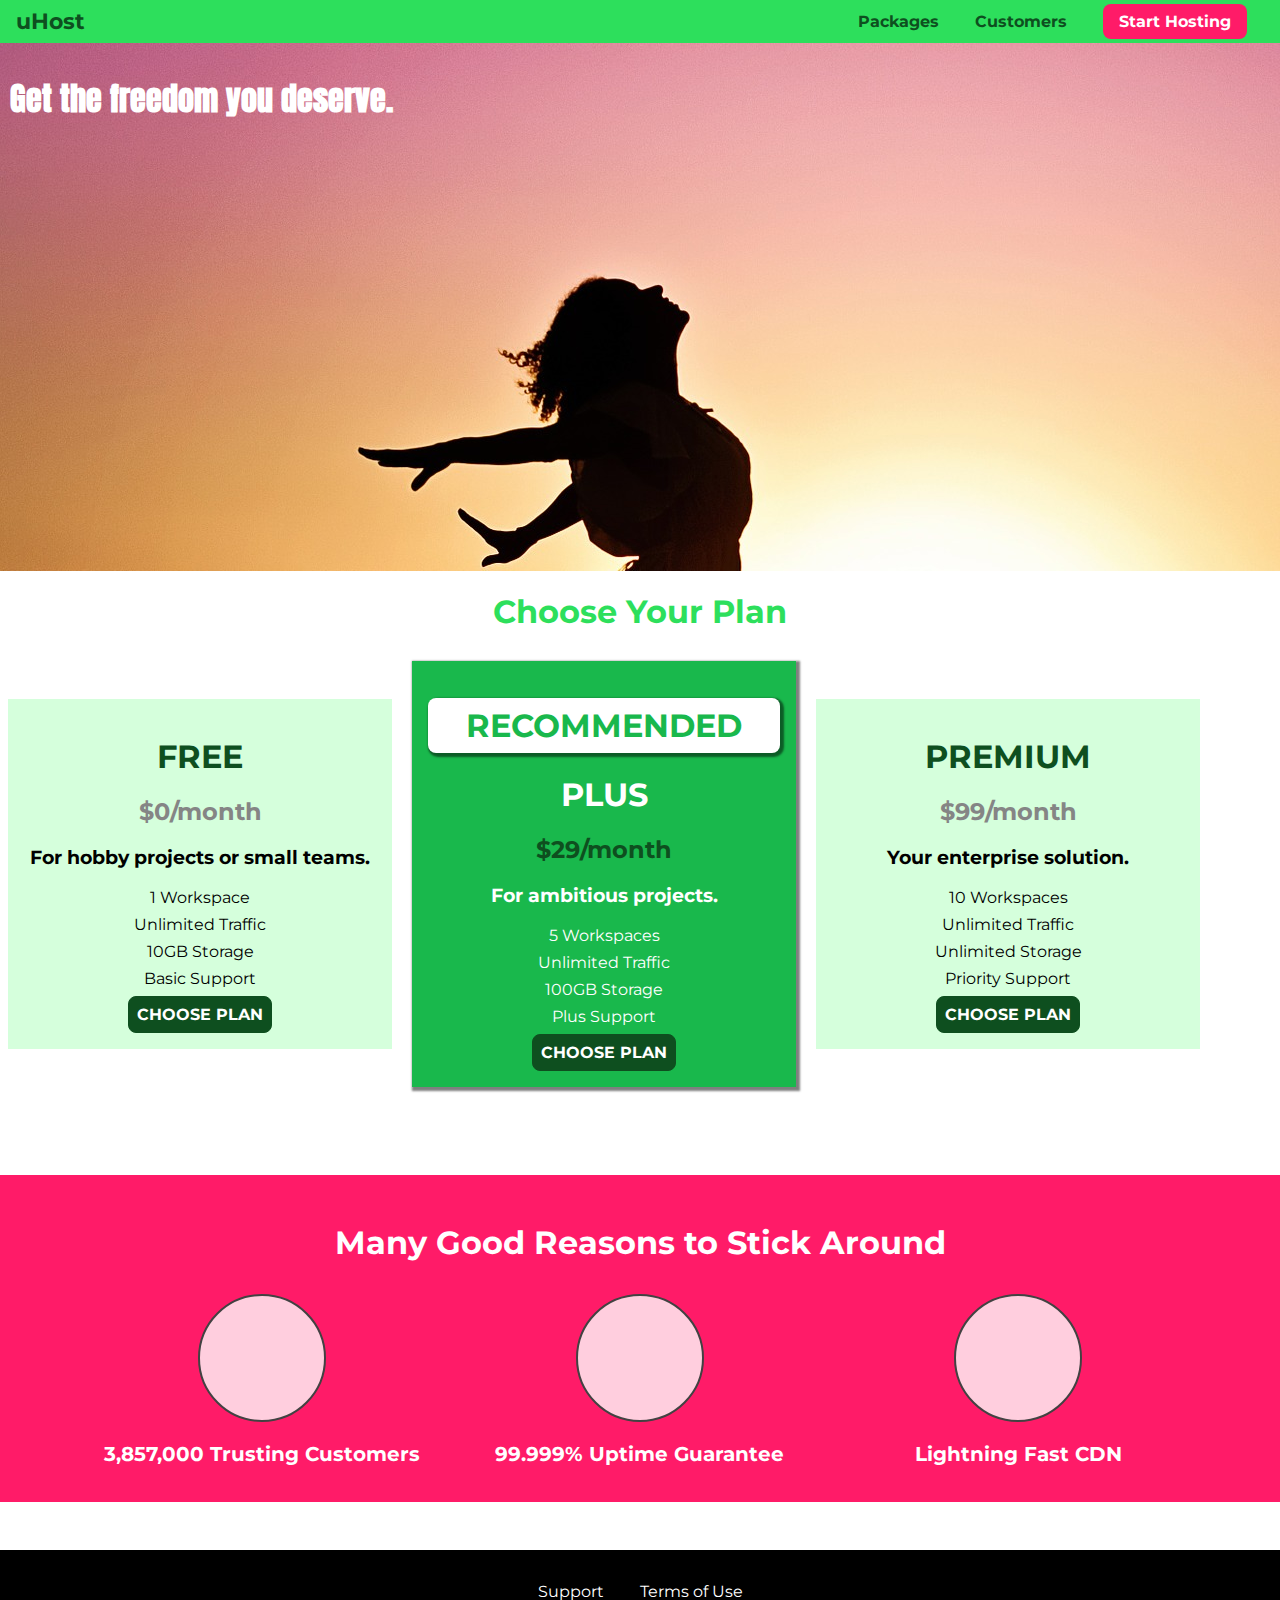
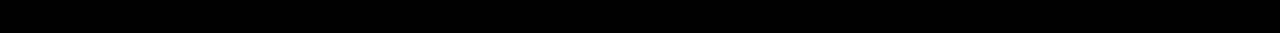
==== index.html @ 2d37bd1a "Style footer" ====
<!DOCTYPE html>
<html lang="en">
  <head>
    <meta charset="UTF-8" />
    <meta http-equiv="X-UA-Compatible" content="ie=edge" />
    <title>uHost</title>
    <link rel="shortcut icon" href="favicon.png" />
    <link rel="stylesheet" href="main.css" />
    <link
      href="https://fonts.googleapis.com/css2?family=Anton&display=swap"
      rel="stylesheet"
    />
    <link
      href="https://fonts.googleapis.com/css2?family=Montserrat:wght@400;700&display=swap"
      rel="stylesheet"
    />
  </head>
  <header class="main-header">
    <div>
      <a href="index.html" class="main-header__brand"> uHost </a>
    </div>
    <nav class="main-nav">
      <ul class="main-nav__items">
        <li class="main-nav__item">
          <a href="packages/index.html">Packages</a>
        </li>
        <li class="main-nav__item">
          <a href="customers/index.html">Customers</a>
        </li>
        <li class="main-nav__item main-nav__item--cta">
          <a href="start-hosting/index.html">Start Hosting</a>
        </li>
      </ul>
    </nav>
  </header>

  <body>
    <main>
      <section id="product-overview">
        <h1>Get the freedom you deserve.</h1>
      </section>
      <section id="plans">
        <h1 class="section-title">Choose Your Plan</h1>
        <div>
          <article class="plan">
            <h1 class="plan__title">FREE</h1>
            <h2 class="plan__price">$0/month</h2>
            <h3>For hobby projects or small teams.</h3>
            <ul class="plan__features">
              <li class="plan__feature">1 Workspace</li>
              <li class="plan__feature">Unlimited Traffic</li>
              <li class="plan__feature">10GB Storage</li>
              <li class="plan__feature">Basic Support</li>
            </ul>
            <div>
              <button class="button">CHOOSE PLAN</button>
            </div>
          </article>
          <article class="plan plan--highlighted">
            <h1 class="plan__annotation">RECOMMENDED</h1>
            <h1 class="plan__title">PLUS</h1>
            <h2 class="plan__price">$29/month</h2>
            <h3>For ambitious projects.</h3>
            <ul class="plan__features">
              <li class="plan__feature">5 Workspaces</li>
              <li class="plan__feature">Unlimited Traffic</li>
              <li class="plan__feature">100GB Storage</li>
              <li class="plan__feature">Plus Support</li>
            </ul>
            <div>
              <button class="button">CHOOSE PLAN</button>
            </div>
          </article>
          <article class="plan">
            <h1 class="plan__title">PREMIUM</h1>
            <h2 class="plan__price">$99/month</h2>
            <h3>Your enterprise solution.</h3>
            <ul class="plan__features">
              <li class="plan__feature">10 Workspaces</li>
              <li class="plan__feature">Unlimited Traffic</li>
              <li class="plan__feature">Unlimited Storage</li>
              <li class="plan__feature">Priority Support</li>
            </ul>
            <div>
              <button class="button">CHOOSE PLAN</button>
            </div>
          </article>
        </div>
      </section>
      <section id="key-features">
        <h1 class="section-title">Many Good Reasons to Stick Around</h1>
        <ul class="key-feature__list">
          <li class="key-feature">
            <div class="key-feature__image"></div>
            <p class="key-feature__description">3,857,000 Trusting Customers</p>
          </li>
          <li class="key-feature">
            <div class="key-feature__image"></div>
            <p class="key-feature__description">99.999% Uptime Guarantee</p>
          </li>
          <li class="key-feature">
            <div class="key-feature__image"></div>
            <p class="key-feature__description">Lightning Fast CDN</p>
          </li>
        </ul>
      </section>
      <footer class="main-footer">
        <nav>
          <ul class="main-footer__links">
            <li class="main-footer__link">
              <a href="#">Support</a>
            </li>
            <li class="main-footer__link">
              <a href="#">Terms of Use</a>
            </li>
          </ul>
        </nav>
      </footer>
    </main>
  </body>
</html>
---- main.css ----
* {
  box-sizing: border-box;
}

body {
  font-family: 'Montserrat', sans-serif;
  margin: 0;
}

#product-overview {
  background: url('freedom.jpg');
  width: 100%;
  height: 528px;
  padding: 10px;
}

.section-title {
  color: #2ddf5c;
  text-align: center;
}

.plan {
  background: #d5ffdc;
  text-align: center;
  padding: 16px;
  margin: 8px;
  display: inline-block;
  width: 30%;
  vertical-align: middle;
}

.plan--highlighted {
  background: #19b84c;
  color: white;
  box-shadow: 2px 2px 2px 2px rgba(0, 0, 0, 0.5);
}

.plan__annotation {
  background: white;
  color: #19b84c;
  padding: 8px;
  box-shadow: 2px 2px 2px 2px rgba(0, 0, 0, 0.5);
  border-radius: 8px;
}

.plan__title {
  color: #0e4f1f;
}

.plan__price {
  color: #858585;
}

.plan--highlighted .plan__title {
  color: white;
}

.plan--highlighted .plan__price {
  color: #0e4f1f;
}

.plan__features {
  list-style: none;
  padding: 0;
  margin: 0;
}

.plan__feature {
  margin: 8px 0;
}

.button {
  background: #0e4f1f;
  color: white;
  font: inherit;
  border: 1.5px solid #0e4f1f;
  padding: 8px;
  border-radius: 8px;
  font-weight: bold;
  cursor: pointer;
}

.button:hover,
.button:active {
  background: white;
  color: #0e4f1f;
}

.button:focus {
  outline: none;
}

#key-features {
  background: #ff1b68;
  margin-top: 80px;
  padding: 16px;
}

#key-features .section-title {
  color: white;
  margin: 32px;
}

.key-feature__list {
  list-style: none;
  margin: 0;
  padding: 0;
  text-align: center;
}

.key-feature {
  display: inline-block;
  width: 30%;
  vertical-align: top;
}

.key-feature__image {
  background: #ffcede;
  width: 128px;
  height: 128px;
  border: 2px solid #424242;
  border-radius: 50%;
  margin: 0 auto;
}

.key-feature__description {
  text-align: center;
  font-weight: bold;
  color: white;
  font-size: 20px;
}

#product-overview h1 {
  color: white;
  font-family: 'Anton', sans-serif;
}

.main-header {
  width: 100%;
  background: #2ddf5c;
  padding: 8px 16px;
}

.main-header > div {
  display: inline-block;
  vertical-align: middle;
}

.main-header__brand {
  color: #0e4f1f;
  text-decoration: none;
  font-weight: bold;
  font-size: 22px;
}

.main-nav {
  display: inline-block;
  text-align: right;
  width: calc(100% - 74px);
  vertical-align: middle;
}

.main-nav__items {
  margin: 0;
  padding: 0;
  list-style: none;
}

.main-nav__item {
  display: inline-block;
  margin: 0 16px;
}

.main-nav__item a {
  text-decoration: none;
  color: #0e4f1f;
  font-weight: bold;
  padding: 3px 0;
}

.main-nav__item a:hover,
.main-nav__item a:active {
  color: white;
  border-bottom: 5px solid white;
}

.main-nav__item--cta a {
  color: white;
  background: #ff1b68;
  padding: 8px 16px;
  border-radius: 8px;
}

.main-nav__item--cta a:hover,
.main-nav__item--cta a:active {
  color: #ff1b68;
  background: white;
  border: none;
}

.main-footer {
  background: black;
  padding: 32px;
  margin-top: 48px;
}

.main-footer__links {
  list-style: none;
  margin: 0;
  padding: 0;
  text-align: center;
}

.main-footer__link {
  display: inline-block;
  margin: 0 16px;
}

.main-footer__link a {
  color: white;
  text-decoration: none;
}

.main-footer__link a:hover,
.main-footer__link a:active {
  color: #ccc;
}
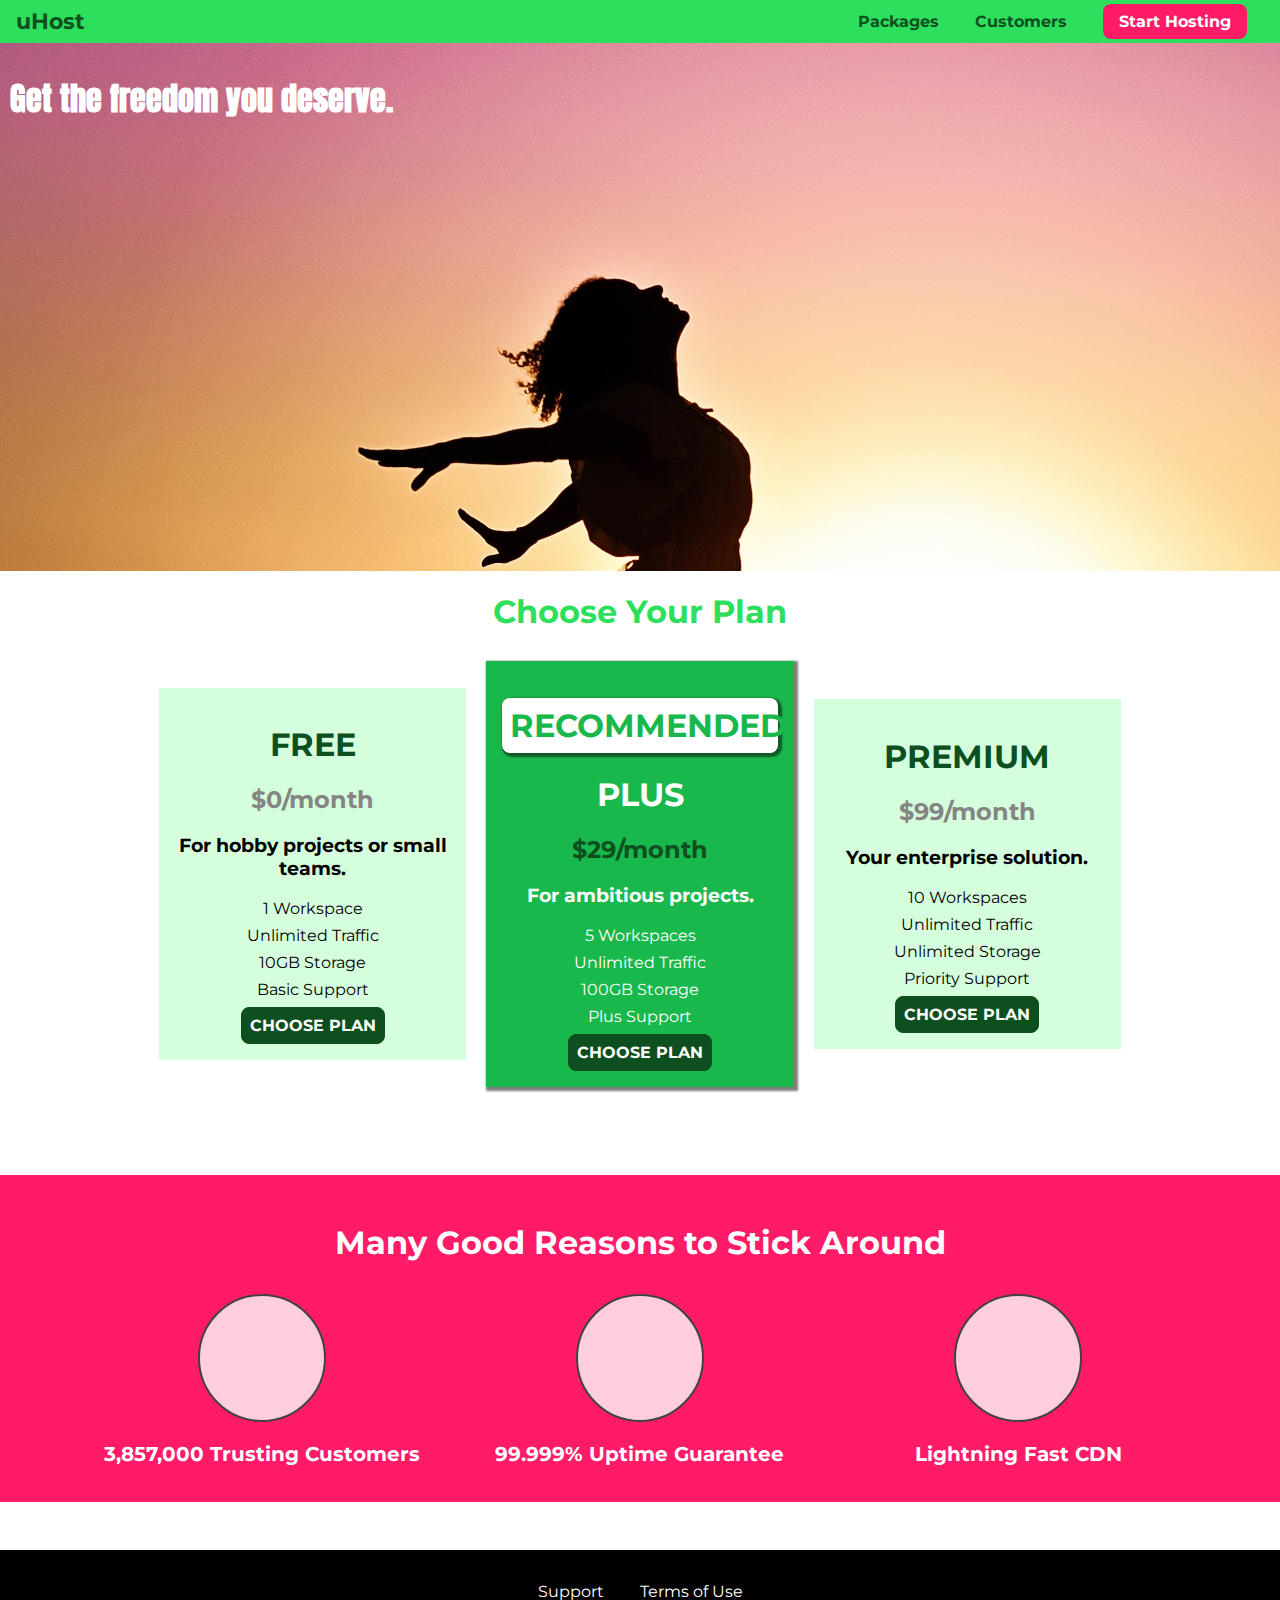
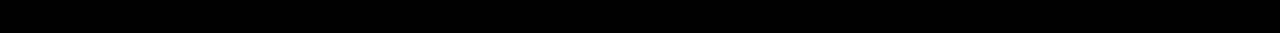
==== commit 8ca04153: "Refactor code && Add packages page with styles" ====
--- a/index.html
+++ b/index.html
@@ -5,7 +5,6 @@
     <meta http-equiv="X-UA-Compatible" content="ie=edge" />
     <title>uHost</title>
     <link rel="shortcut icon" href="favicon.png" />
-    <link rel="stylesheet" href="main.css" />
     <link
       href="https://fonts.googleapis.com/css2?family=Anton&display=swap"
       rel="stylesheet"
@@ -14,34 +13,36 @@
       href="https://fonts.googleapis.com/css2?family=Montserrat:wght@400;700&display=swap"
       rel="stylesheet"
     />
+    <link rel="stylesheet" href="shared.css" />
+    <link rel="stylesheet" href="main.css" />
   </head>
-  <header class="main-header">
-    <div>
-      <a href="index.html" class="main-header__brand"> uHost </a>
-    </div>
-    <nav class="main-nav">
-      <ul class="main-nav__items">
-        <li class="main-nav__item">
-          <a href="packages/index.html">Packages</a>
-        </li>
-        <li class="main-nav__item">
-          <a href="customers/index.html">Customers</a>
-        </li>
-        <li class="main-nav__item main-nav__item--cta">
-          <a href="start-hosting/index.html">Start Hosting</a>
-        </li>
-      </ul>
-    </nav>
-  </header>
 
   <body>
+    <header class="main-header">
+      <div>
+        <a href="index.html" class="main-header__brand"> uHost </a>
+      </div>
+      <nav class="main-nav">
+        <ul class="main-nav__items">
+          <li class="main-nav__item">
+            <a href="packages/index.html">Packages</a>
+          </li>
+          <li class="main-nav__item">
+            <a href="customers/index.html">Customers</a>
+          </li>
+          <li class="main-nav__item main-nav__item--cta">
+            <a href="start-hosting/index.html">Start Hosting</a>
+          </li>
+        </ul>
+      </nav>
+    </header>
     <main>
       <section id="product-overview">
         <h1>Get the freedom you deserve.</h1>
       </section>
       <section id="plans">
         <h1 class="section-title">Choose Your Plan</h1>
-        <div>
+        <div class="plan__list">
           <article class="plan">
             <h1 class="plan__title">FREE</h1>
             <h2 class="plan__price">$0/month</h2>
@@ -104,18 +105,18 @@
           </li>
         </ul>
       </section>
-      <footer class="main-footer">
-        <nav>
-          <ul class="main-footer__links">
-            <li class="main-footer__link">
-              <a href="#">Support</a>
-            </li>
-            <li class="main-footer__link">
-              <a href="#">Terms of Use</a>
-            </li>
-          </ul>
-        </nav>
-      </footer>
     </main>
+    <footer class="main-footer">
+      <nav>
+        <ul class="main-footer__links">
+          <li class="main-footer__link">
+            <a href="#">Support</a>
+          </li>
+          <li class="main-footer__link">
+            <a href="#">Terms of Use</a>
+          </li>
+        </ul>
+      </nav>
+    </footer>
   </body>
 </html>
--- a/shared.css
+++ b/shared.css
@@ -0,0 +1,125 @@
+* {
+  box-sizing: border-box;
+}
+
+body {
+  font-family: 'Montserrat', sans-serif;
+  margin: 0;
+}
+
+#product-overview h1 {
+  color: white;
+  font-family: 'Anton', sans-serif;
+}
+
+.main-header {
+  width: 100%;
+  background: #2ddf5c;
+  padding: 8px 16px;
+}
+
+.main-header > div {
+  display: inline-block;
+  vertical-align: middle;
+}
+
+.main-header__brand {
+  color: #0e4f1f;
+  text-decoration: none;
+  font-weight: bold;
+  font-size: 22px;
+}
+
+.main-nav {
+  display: inline-block;
+  text-align: right;
+  width: calc(100% - 74px);
+  vertical-align: middle;
+}
+
+.main-nav__items {
+  margin: 0;
+  padding: 0;
+  list-style: none;
+}
+
+.main-nav__item {
+  display: inline-block;
+  margin: 0 16px;
+}
+
+.main-nav__item a {
+  text-decoration: none;
+  color: #0e4f1f;
+  font-weight: bold;
+  padding: 3px 0;
+}
+
+.main-nav__item a:hover,
+.main-nav__item a:active {
+  color: white;
+  border-bottom: 5px solid white;
+}
+
+.main-nav__item--cta a {
+  color: white;
+  background: #ff1b68;
+  padding: 8px 16px;
+  border-radius: 8px;
+}
+
+.main-nav__item--cta a:hover,
+.main-nav__item--cta a:active {
+  color: #ff1b68;
+  background: white;
+  border: none;
+}
+
+.main-footer {
+  background: black;
+  padding: 32px;
+  margin-top: 48px;
+}
+
+.main-footer__links {
+  list-style: none;
+  margin: 0;
+  padding: 0;
+  text-align: center;
+}
+
+.main-footer__link {
+  display: inline-block;
+  margin: 0 16px;
+}
+
+.main-footer__link a {
+  color: white;
+  text-decoration: none;
+}
+
+.main-footer__link a:hover,
+.main-footer__link a:active {
+  color: #ccc;
+}
+
+.button {
+  background: #0e4f1f;
+  color: white;
+  font: inherit;
+  border: 1.5px solid #0e4f1f;
+  padding: 8px;
+  border-radius: 8px;
+  font-weight: bold;
+  cursor: pointer;
+}
+
+.button:hover,
+.button:active {
+  background: white;
+  color: #0e4f1f;
+}
+
+.button:focus {
+  outline: none;
+}
--- a/main.css
+++ b/main.css
@@ -1,12 +1,3 @@
-* {
-  box-sizing: border-box;
-}
-
-body {
-  font-family: 'Montserrat', sans-serif;
-  margin: 0;
-}
-
 #product-overview {
   background: url('freedom.jpg');
   width: 100%;
@@ -16,6 +7,12 @@
 
 .section-title {
   color: #2ddf5c;
+  text-align: center;
+}
+
+.plan__list {
+  width: 80%;
+  margin: auto;
   text-align: center;
 }
 
@@ -69,27 +66,6 @@
   margin: 8px 0;
 }
 
-.button {
-  background: #0e4f1f;
-  color: white;
-  font: inherit;
-  border: 1.5px solid #0e4f1f;
-  padding: 8px;
-  border-radius: 8px;
-  font-weight: bold;
-  cursor: pointer;
-}
-
-.button:hover,
-.button:active {
-  background: white;
-  color: #0e4f1f;
-}
-
-.button:focus {
-  outline: none;
-}
-
 #key-features {
   background: #ff1b68;
   margin-top: 80px;
@@ -129,99 +105,3 @@
   color: white;
   font-size: 20px;
 }
-
-#product-overview h1 {
-  color: white;
-  font-family: 'Anton', sans-serif;
-}
-
-.main-header {
-  width: 100%;
-  background: #2ddf5c;
-  padding: 8px 16px;
-}
-
-.main-header > div {
-  display: inline-block;
-  vertical-align: middle;
-}
-
-.main-header__brand {
-  color: #0e4f1f;
-  text-decoration: none;
-  font-weight: bold;
-  font-size: 22px;
-}
-
-.main-nav {
-  display: inline-block;
-  text-align: right;
-  width: calc(100% - 74px);
-  vertical-align: middle;
-}
-
-.main-nav__items {
-  margin: 0;
-  padding: 0;
-  list-style: none;
-}
-
-.main-nav__item {
-  display: inline-block;
-  margin: 0 16px;
-}
-
-.main-nav__item a {
-  text-decoration: none;
-  color: #0e4f1f;
-  font-weight: bold;
-  padding: 3px 0;
-}
-
-.main-nav__item a:hover,
-.main-nav__item a:active {
-  color: white;
-  border-bottom: 5px solid white;
-}
-
-.main-nav__item--cta a {
-  color: white;
-  background: #ff1b68;
-  padding: 8px 16px;
-  border-radius: 8px;
-}
-
-.main-nav__item--cta a:hover,
-.main-nav__item--cta a:active {
-  color: #ff1b68;
-  background: white;
-  border: none;
-}
-
-.main-footer {
-  background: black;
-  padding: 32px;
-  margin-top: 48px;
-}
-
-.main-footer__links {
-  list-style: none;
-  margin: 0;
-  padding: 0;
-  text-align: center;
-}
-
-.main-footer__link {
-  display: inline-block;
-  margin: 0 16px;
-}
-
-.main-footer__link a {
-  color: white;
-  text-decoration: none;
-}
-
-.main-footer__link a:hover,
-.main-footer__link a:active {
-  color: #ccc;
-}
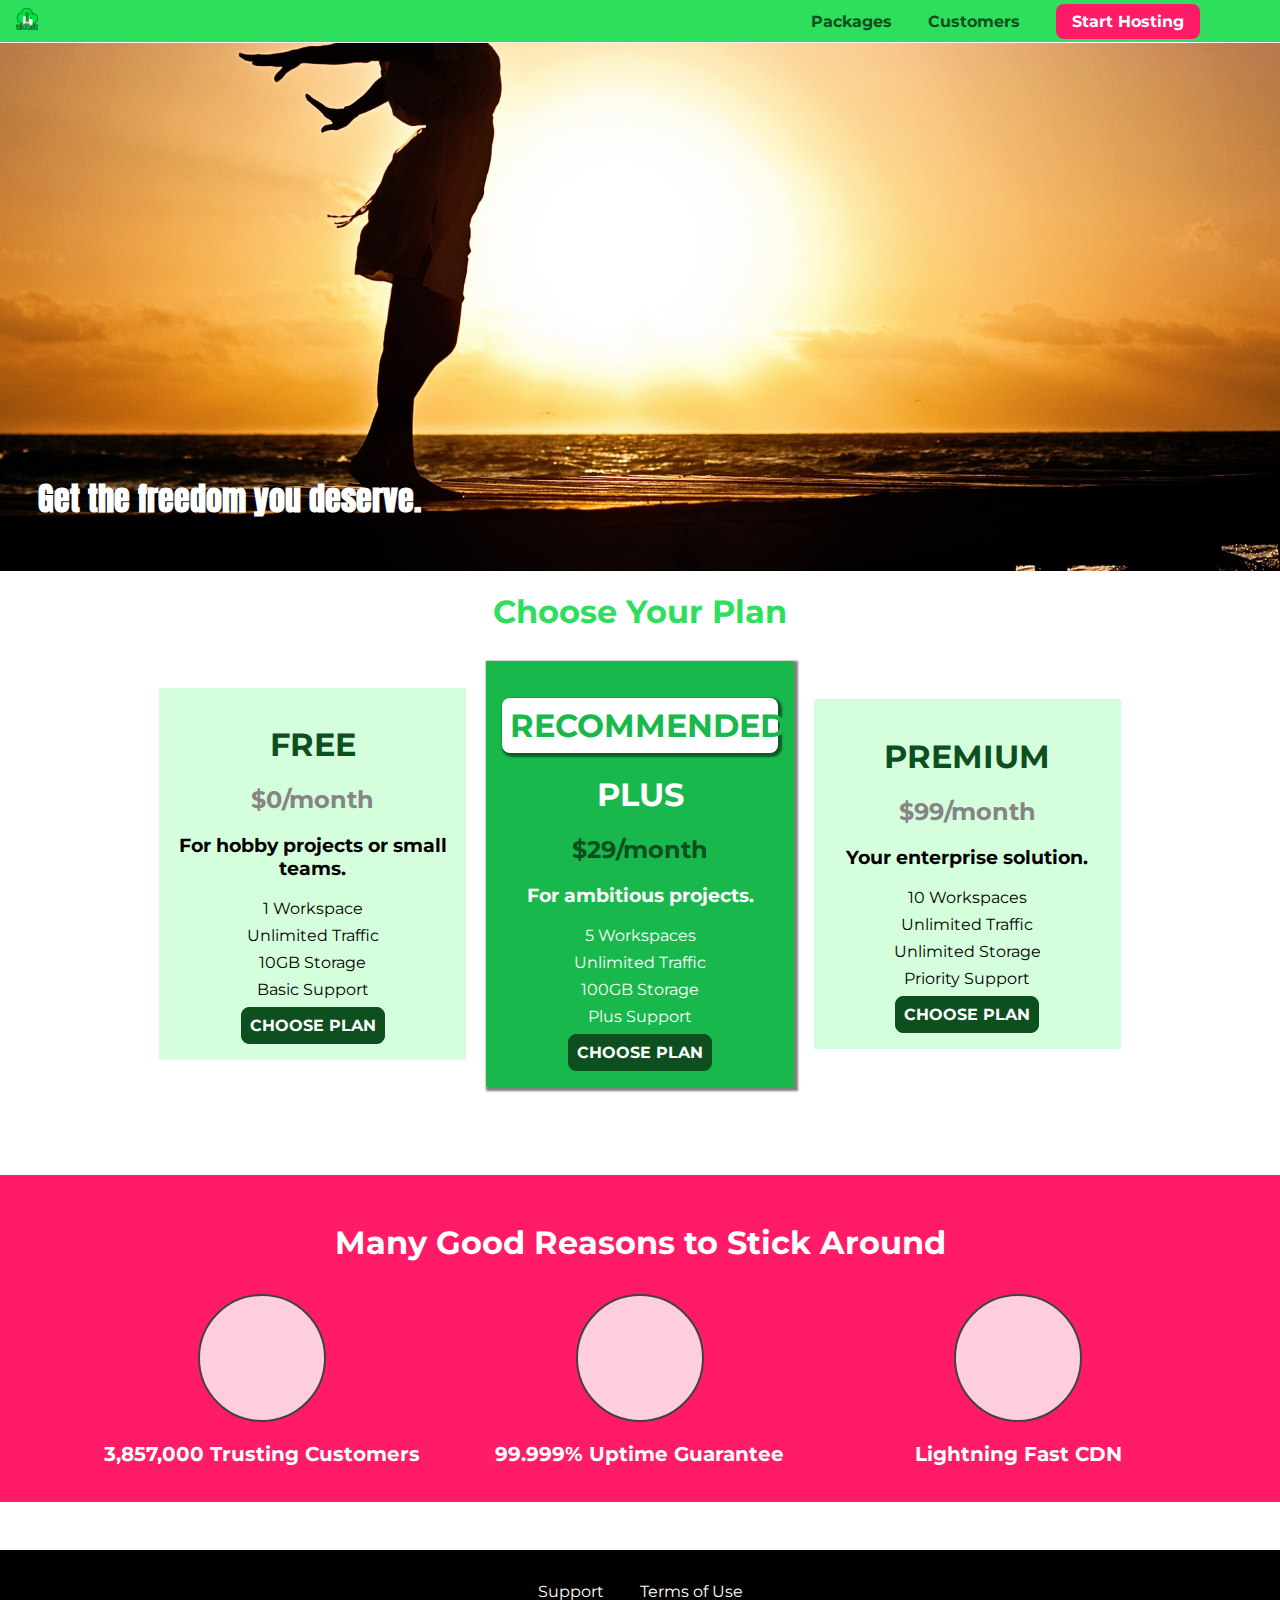
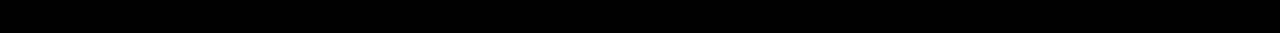
==== commit ab25d9f7: "Add logo && Add badge and background in Packages page && Style background image in landing page" ====
--- a/index.html
+++ b/index.html
@@ -20,7 +20,11 @@
   <body>
     <header class="main-header">
       <div>
-        <a href="index.html" class="main-header__brand"> uHost </a>
+        <a href="index.html" class="main-header__brand"
+          ><img
+            src="images/uhost-icon.png"
+            alt="uHost - Your favorite hosting company"
+        /></a>
       </div>
       <nav class="main-nav">
         <ul class="main-nav__items">
--- a/shared.css
+++ b/shared.css
@@ -7,15 +7,14 @@
   margin: 0;
 }
 
-#product-overview h1 {
-  color: white;
-  font-family: 'Anton', sans-serif;
-}
-
 .main-header {
   width: 100%;
+  position: fixed;
+  top: 0;
+  left: 0;
   background: #2ddf5c;
   padding: 8px 16px;
+  z-index: 1;
 }
 
 .main-header > div {
@@ -28,6 +27,12 @@
   text-decoration: none;
   font-weight: bold;
   font-size: 22px;
+  height: 22px;
+  display: inline-block;
+}
+
+.main-header__brand img {
+  height: 100%;
 }
 
 .main-nav {
--- a/main.css
+++ b/main.css
@@ -1,13 +1,31 @@
 #product-overview {
-  background: url('freedom.jpg');
+  background: url('images/freedom.jpg') left 10% bottom 20% / cover no-repeat
+    border-box;
+  /* background-image: url('freedom.jpg');
+  background-size: cover;
+  background-position: left 10% top 20%; */
+  /* background-repeat: no-repeat;
+  background-origin: border-box;
+  background-clip: border-box; */
   width: 100%;
   height: 528px;
   padding: 10px;
+  margin-top: 43px;
+  /* border: 5px red dashed; */
+  position: relative;
 }
 
 .section-title {
   color: #2ddf5c;
   text-align: center;
+}
+
+#product-overview h1 {
+  color: white;
+  font-family: 'Anton', sans-serif;
+  position: absolute;
+  bottom: 5%;
+  left: 3%;
 }
 
 .plan__list {
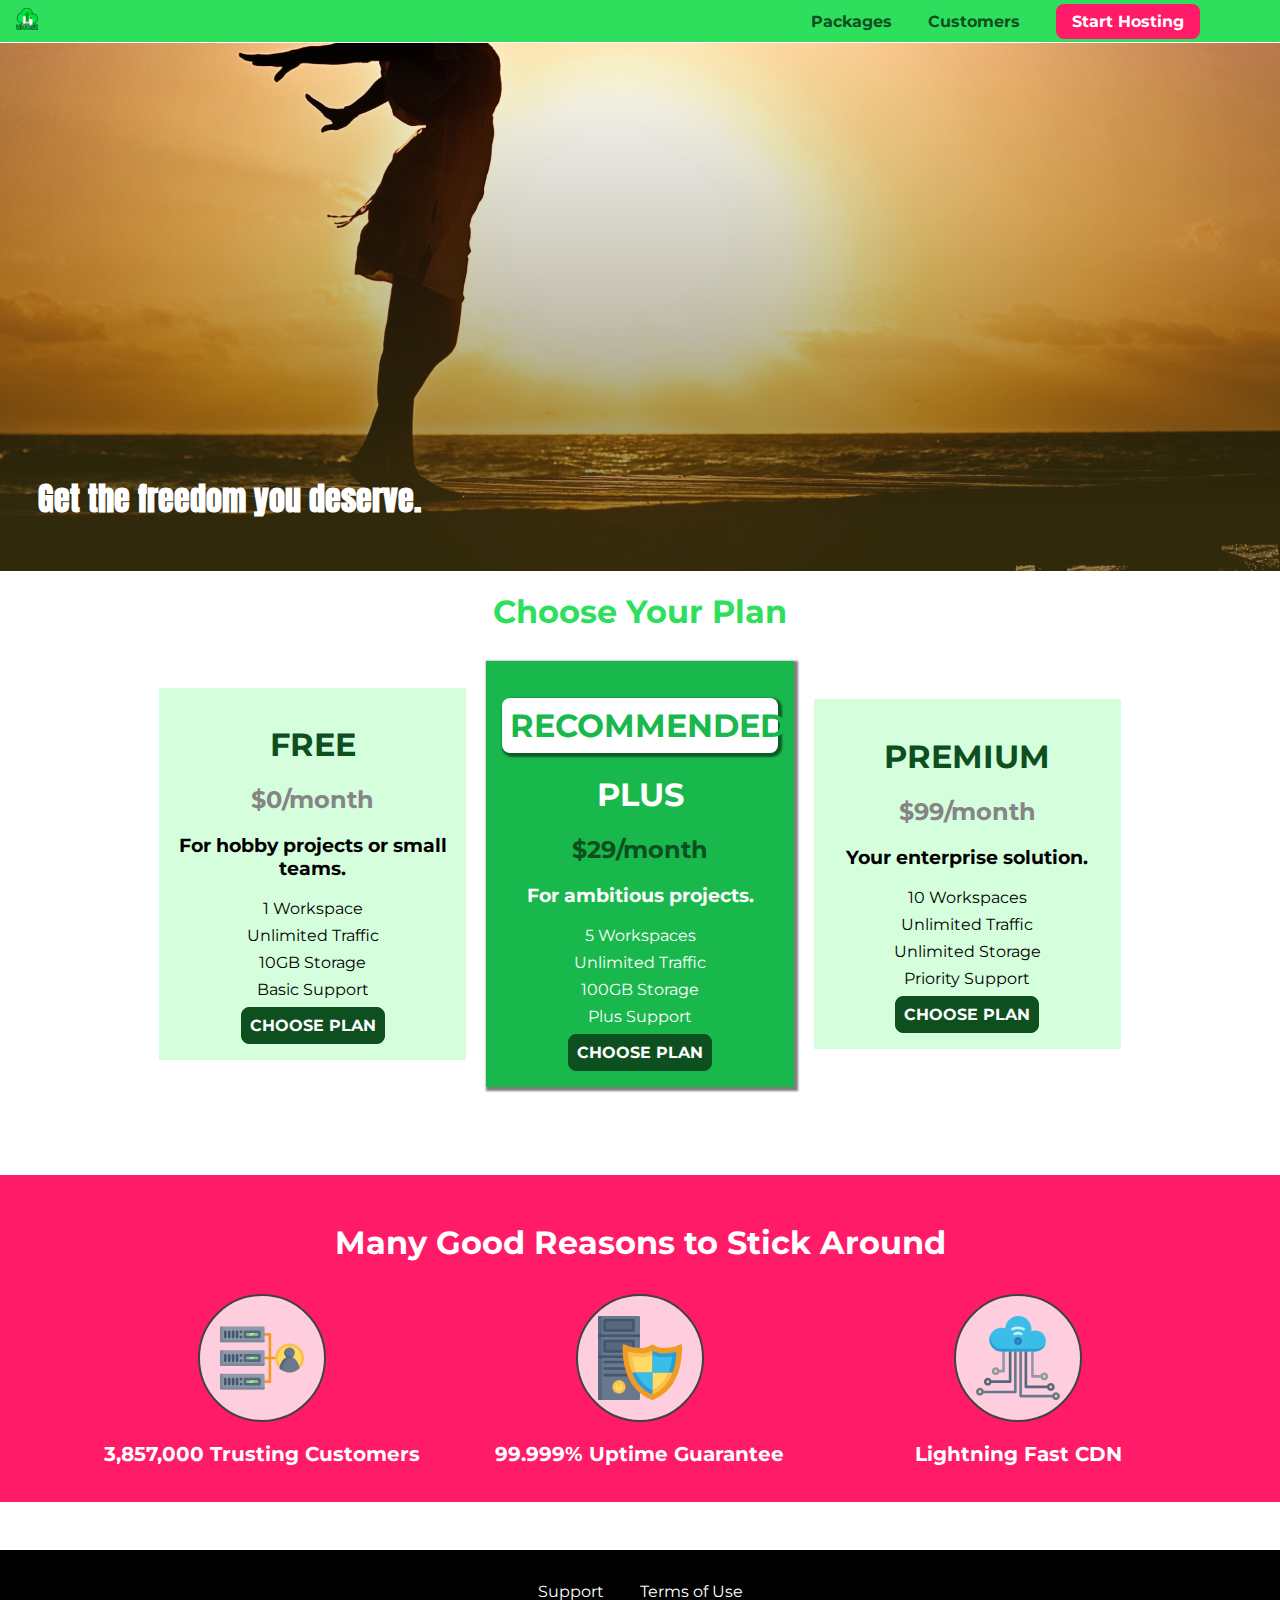
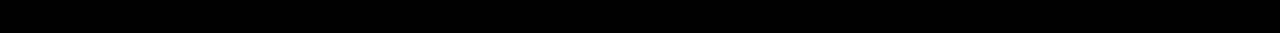
==== commit 9f26f828: "Style Customers page && Style landing page background image && Add SVGs to landing page" ====
--- a/index.html
+++ b/index.html
@@ -96,15 +96,395 @@
         <h1 class="section-title">Many Good Reasons to Stick Around</h1>
         <ul class="key-feature__list">
           <li class="key-feature">
-            <div class="key-feature__image"></div>
+            <div class="key-feature__image">
+              <svg viewBox="0 0 512 512">
+                <path
+                  style="fill: #f09b24"
+                  d="M344,248h-32V112c0-4.418-3.582-8-8-8h-40c-4.418,0-8,3.582-8,8s3.582,8,8,8h32v128h-32  c-4.418,0-8,3.582-8,8s3.582,8,8,8h32v128h-32c-4.418,0-8,3.582-8,8s3.582,8,8,8h40c4.418,0,8-3.582,8-8V264h32c4.418,0,8-3.582,8-8  S348.418,248,344,248z"
+                />
+                <path
+                  style="fill: #8e9aa9"
+                  d="M264,64H8c-4.418,0-8,3.582-8,8v80c0,4.418,3.582,8,8,8h256c4.418,0,8-3.582,8-8V72  C272,67.582,268.418,64,264,64z"
+                />
+                <path
+                  style="fill: #7c899b"
+                  d="M24,144c-4.418,0-8-3.582-8-8V64H8c-4.418,0-8,3.582-8,8v80c0,4.418,3.582,8,8,8h256  c4.418,0,8-3.582,8-8v-8H24z"
+                />
+                <rect
+                  x="152"
+                  y="96"
+                  style="fill: #b8e3a8"
+                  width="88"
+                  height="32"
+                />
+                <g>
+                  <polygon
+                    style="fill: #7ec97d"
+                    points="152,96 152,128 166,128 198,96  "
+                  />
+                  <polygon
+                    style="fill: #7ec97d"
+                    points="220,96 188,128 240,128 240,96  "
+                  />
+                </g>
+                <path
+                  style="fill: #56677e"
+                  d="M240,136h-88c-4.418,0-8-3.582-8-8V96c0-4.418,3.582-8,8-8h88c4.418,0,8,3.582,8,8v32  C248,132.418,244.418,136,240,136z M160,120h72v-16h-72V120z"
+                />
+                <g>
+                  <path
+                    style="fill: #435670"
+                    d="M32,136c-4.418,0-8-3.582-8-8V96c0-4.418,3.582-8,8-8s8,3.582,8,8v32C40,132.418,36.418,136,32,136z   "
+                  />
+                  <path
+                    style="fill: #435670"
+                    d="M56,136c-4.418,0-8-3.582-8-8V96c0-4.418,3.582-8,8-8s8,3.582,8,8v32C64,132.418,60.418,136,56,136z   "
+                  />
+                  <path
+                    style="fill: #435670"
+                    d="M80,136c-4.418,0-8-3.582-8-8V96c0-4.418,3.582-8,8-8s8,3.582,8,8v32C88,132.418,84.418,136,80,136z   "
+                  />
+                  <path
+                    style="fill: #435670"
+                    d="M104,136c-4.418,0-8-3.582-8-8V96c0-4.418,3.582-8,8-8s8,3.582,8,8v32   C112,132.418,108.418,136,104,136z"
+                  />
+                  <path
+                    style="fill: #435670"
+                    d="M128,105c-4.418,0-8-3.582-8-8v-1c0-4.418,3.582-8,8-8s8,3.582,8,8v1   C136,101.418,132.418,105,128,105z"
+                  />
+                  <path
+                    style="fill: #435670"
+                    d="M128,136c-4.418,0-8-3.582-8-8v-1c0-4.418,3.582-8,8-8s8,3.582,8,8v1   C136,132.418,132.418,136,128,136z"
+                  />
+                </g>
+                <path
+                  style="fill: #8e9aa9"
+                  d="M264,208H8c-4.418,0-8,3.582-8,8v80c0,4.418,3.582,8,8,8h256c4.418,0,8-3.582,8-8v-80  C272,211.582,268.418,208,264,208z"
+                />
+                <path
+                  style="fill: #7c899b"
+                  d="M24,288c-4.418,0-8-3.582-8-8v-72H8c-4.418,0-8,3.582-8,8v80c0,4.418,3.582,8,8,8h256  c4.418,0,8-3.582,8-8v-8H24z"
+                />
+                <rect
+                  x="152"
+                  y="240"
+                  style="fill: #b8e3a8"
+                  width="88"
+                  height="32"
+                />
+                <g>
+                  <polygon
+                    style="fill: #7ec97d"
+                    points="152,240 152,272 166,272 198,240  "
+                  />
+                  <polygon
+                    style="fill: #7ec97d"
+                    points="220,240 188,272 240,272 240,240  "
+                  />
+                </g>
+                <path
+                  style="fill: #56677e"
+                  d="M240,280h-88c-4.418,0-8-3.582-8-8v-32c0-4.418,3.582-8,8-8h88c4.418,0,8,3.582,8,8v32  C248,276.418,244.418,280,240,280z M160,264h72v-16h-72V264z"
+                />
+                <g>
+                  <path
+                    style="fill: #435670"
+                    d="M32,280c-4.418,0-8-3.582-8-8v-32c0-4.418,3.582-8,8-8s8,3.582,8,8v32C40,276.418,36.418,280,32,280   z"
+                  />
+                  <path
+                    style="fill: #435670"
+                    d="M56,280c-4.418,0-8-3.582-8-8v-32c0-4.418,3.582-8,8-8s8,3.582,8,8v32C64,276.418,60.418,280,56,280   z"
+                  />
+                  <path
+                    style="fill: #435670"
+                    d="M80,280c-4.418,0-8-3.582-8-8v-32c0-4.418,3.582-8,8-8s8,3.582,8,8v32C88,276.418,84.418,280,80,280   z"
+                  />
+                  <path
+                    style="fill: #435670"
+                    d="M104,280c-4.418,0-8-3.582-8-8v-32c0-4.418,3.582-8,8-8s8,3.582,8,8v32   C112,276.418,108.418,280,104,280z"
+                  />
+                  <path
+                    style="fill: #435670"
+                    d="M128,249c-4.418,0-8-3.582-8-8v-1c0-4.418,3.582-8,8-8s8,3.582,8,8v1   C136,245.418,132.418,249,128,249z"
+                  />
+                  <path
+                    style="fill: #435670"
+                    d="M128,280c-4.418,0-8-3.582-8-8v-1c0-4.418,3.582-8,8-8s8,3.582,8,8v1   C136,276.418,132.418,280,128,280z"
+                  />
+                </g>
+                <path
+                  style="fill: #8e9aa9"
+                  d="M264,352H8c-4.418,0-8,3.582-8,8v80c0,4.418,3.582,8,8,8h256c4.418,0,8-3.582,8-8v-80  C272,355.582,268.418,352,264,352z"
+                />
+                <path
+                  style="fill: #7c899b"
+                  d="M24,432c-4.418,0-8-3.582-8-8v-72H8c-4.418,0-8,3.582-8,8v80c0,4.418,3.582,8,8,8h256  c4.418,0,8-3.582,8-8v-8H24z"
+                />
+                <rect
+                  x="152"
+                  y="384"
+                  style="fill: #b8e3a8"
+                  width="88"
+                  height="32"
+                />
+                <g>
+                  <polygon
+                    style="fill: #7ec97d"
+                    points="152,384 152,416 166,416 198,384  "
+                  />
+                  <polygon
+                    style="fill: #7ec97d"
+                    points="220,384 188,416 240,416 240,384  "
+                  />
+                </g>
+                <path
+                  style="fill: #56677e"
+                  d="M240,424h-88c-4.418,0-8-3.582-8-8v-32c0-4.418,3.582-8,8-8h88c4.418,0,8,3.582,8,8v32  C248,420.418,244.418,424,240,424z M160,408h72v-16h-72V408z"
+                />
+                <g>
+                  <path
+                    style="fill: #435670"
+                    d="M32,424c-4.418,0-8-3.582-8-8v-32c0-4.418,3.582-8,8-8s8,3.582,8,8v32C40,420.418,36.418,424,32,424   z"
+                  />
+                  <path
+                    style="fill: #435670"
+                    d="M56,424c-4.418,0-8-3.582-8-8v-32c0-4.418,3.582-8,8-8s8,3.582,8,8v32C64,420.418,60.418,424,56,424   z"
+                  />
+                  <path
+                    style="fill: #435670"
+                    d="M80,424c-4.418,0-8-3.582-8-8v-32c0-4.418,3.582-8,8-8s8,3.582,8,8v32C88,420.418,84.418,424,80,424   z"
+                  />
+                  <path
+                    style="fill: #435670"
+                    d="M104,424c-4.418,0-8-3.582-8-8v-32c0-4.418,3.582-8,8-8s8,3.582,8,8v32   C112,420.418,108.418,424,104,424z"
+                  />
+                  <path
+                    style="fill: #435670"
+                    d="M128,393c-4.418,0-8-3.582-8-8v-1c0-4.418,3.582-8,8-8s8,3.582,8,8v1   C136,389.418,132.418,393,128,393z"
+                  />
+                  <path
+                    style="fill: #435670"
+                    d="M128,424c-4.418,0-8-3.582-8-8v-1c0-4.418,3.582-8,8-8s8,3.582,8,8v1   C136,420.418,132.418,424,128,424z"
+                  />
+                </g>
+                <path
+                  style="fill: #f7c14d"
+                  d="M424,168c-48.523,0-88,39.477-88,88s39.477,88,88,88s88-39.477,88-88S472.523,168,424,168z"
+                />
+                <path
+                  style="fill: #ffdb66"
+                  d="M424,184c-39.701,0-72,32.299-72,72s32.299,72,72,72s72-32.299,72-72S463.701,184,424,184z"
+                />
+                <path
+                  style="fill: #69788d"
+                  d="M484.893,314.16C476.393,274.588,451.922,248,424,248s-52.393,26.588-60.893,66.16  c-0.605,2.82,0.354,5.749,2.511,7.664C381.731,336.124,402.465,344,424,344s42.269-7.876,58.381-22.176  C484.539,319.909,485.498,316.98,484.893,314.16z"
+                />
+                <path
+                  style="fill: #56677e"
+                  d="M434.053,249.171C430.768,248.403,427.411,248,424,248c-27.922,0-52.393,26.588-60.893,66.16  c-0.605,2.82,0.354,5.749,2.511,7.664c3.383,3.002,6.979,5.703,10.734,8.125C384.904,286.243,407.373,255.378,434.053,249.171z"
+                />
+                <path
+                  style="fill: #69788d"
+                  d="M424,192c-17.645,0-32,14.355-32,32s14.355,32,32,32s32-14.355,32-32S441.645,192,424,192z"
+                />
+                <path
+                  style="fill: #56677e"
+                  d="M432,248c-17.645,0-32-14.355-32-32c0-6.783,2.128-13.076,5.742-18.258  C397.444,203.53,392,213.138,392,224c0,17.645,14.355,32,32,32c10.862,0,20.471-5.444,26.258-13.742  C445.076,245.872,438.783,248,432,248z"
+                />
+              </svg>
+            </div>
             <p class="key-feature__description">3,857,000 Trusting Customers</p>
           </li>
           <li class="key-feature">
-            <div class="key-feature__image"></div>
+            <div class="key-feature__image">
+              <svg viewBox="0 0 512 512">
+                <path
+                  style="fill: #69788d"
+                  d="M248,0H8C3.582,0,0,3.582,0,8v496c0,4.418,3.582,8,8,8h240c4.418,0,8-3.582,8-8V8  C256,3.582,252.418,0,248,0z"
+                />
+                <path
+                  style="fill: #56677e"
+                  d="M24,504V8c0-4.418,3.582-8,8-8H8C3.582,0,0,3.582,0,8v496c0,4.418,3.582,8,8,8h24  C27.582,512,24,508.418,24,504z"
+                />
+                <g>
+                  <rect
+                    x="0"
+                    y="112"
+                    style="fill: #435670"
+                    width="256"
+                    height="16"
+                  />
+                  <rect
+                    x="0"
+                    y="240"
+                    style="fill: #435670"
+                    width="256"
+                    height="16"
+                  />
+                </g>
+                <path
+                  style="fill: #f7c14d"
+                  d="M128,392c-22.056,0-40,17.944-40,40s17.944,40,40,40s40-17.944,40-40S150.056,392,128,392z"
+                />
+                <path
+                  style="fill: #ffdb66"
+                  d="M128,408c-13.233,0-24,10.767-24,24s10.767,24,24,24s24-10.767,24-24S141.233,408,128,408z"
+                />
+                <path
+                  style="fill: #f7c14d"
+                  d="M128,392c-2.739,0-5.414,0.278-8,0.805V424c0,4.418,3.582,8,8,8c4.418,0,8-3.582,8-8v-31.195  C133.414,392.278,130.739,392,128,392z"
+                />
+                <g>
+                  <path
+                    style="fill: #435670"
+                    d="M216,288H40c-4.418,0-8-3.582-8-8s3.582-8,8-8h176c4.418,0,8,3.582,8,8S220.418,288,216,288z"
+                  />
+                  <path
+                    style="fill: #435670"
+                    d="M216,328H40c-4.418,0-8-3.582-8-8s3.582-8,8-8h176c4.418,0,8,3.582,8,8S220.418,328,216,328z"
+                  />
+                  <path
+                    style="fill: #435670"
+                    d="M216,368H40c-4.418,0-8-3.582-8-8s3.582-8,8-8h176c4.418,0,8,3.582,8,8S220.418,368,216,368z"
+                  />
+                  <path
+                    style="fill: #435670"
+                    d="M216,16H40c-4.418,0-8,3.582-8,8v64c0,4.418,3.582,8,8,8h176c4.418,0,8-3.582,8-8V24   C224,19.582,220.418,16,216,16z"
+                  />
+                </g>
+                <rect
+                  x="48"
+                  y="32"
+                  style="fill: #56677e"
+                  width="160"
+                  height="48"
+                />
+                <path
+                  style="fill: #435670"
+                  d="M216,144H40c-4.418,0-8,3.582-8,8v64c0,4.418,3.582,8,8,8h176c4.418,0,8-3.582,8-8v-64  C224,147.582,220.418,144,216,144z"
+                />
+                <rect
+                  x="48"
+                  y="160"
+                  style="fill: #56677e"
+                  width="160"
+                  height="48"
+                />
+                <path
+                  style="fill: #f09b24"
+                  d="M511.747,180.237c-0.194-6.537-8.107-10.107-13.135-5.894c-5.6,4.693-42.904,21.282-98.514,21.282  c-33.45,0-64.625-20.999-64.929-21.206c-2.9-1.991-6.764-1.85-9.512,0.346c-2.677,2.135-27.201,20.86-63.793,20.86  c-55.607,0-92.914-16.589-98.515-21.282c-5.028-4.211-12.941-0.645-13.135,5.894c-1.634,54.834,4.655,105.941,18.693,151.903  c12.096,39.604,29.759,74.047,52.497,102.373c27.538,34.304,62.743,59.882,104.66,76.045c3.069,1.918,6.757,1.921,9.83,0  c41.917-16.163,77.122-41.741,104.66-76.045c22.738-28.326,40.401-62.77,52.497-102.373  C507.092,286.179,513.381,235.071,511.747,180.237z"
+                />
+                <path
+                  style="fill: #f7c14d"
+                  d="M476.21,221.226c-1.953-1.631-4.568-2.235-7.036-1.628c-21.686,5.327-44.926,8.028-69.075,8.028  c-25.926,0-49.633-8.975-64.955-16.504c-2.307-1.134-5.016-1.091-7.284,0.116c-14.059,7.477-36.919,16.388-65.994,16.388  c-24.153,0-47.394-2.701-69.075-8.028c-5.155-1.268-10.221,2.966-9.894,8.261c2.077,33.693,7.668,65.635,16.616,94.935  c22.774,74.565,66.139,126.334,128.888,153.868c2.032,0.891,4.397,0.891,6.43,0c61.777-27.107,104.716-78.876,127.62-153.868  c8.948-29.3,14.539-61.241,16.616-94.935C479.224,225.319,478.163,222.856,476.21,221.226z"
+                />
+                <path
+                  style="fill: #ffdb66"
+                  d="M331.609,451.727c-52.604-25.289-89.304-70.987-109.144-135.944  c-6.532-21.39-11.162-44.336-13.82-68.447c17.133,2.852,34.952,4.291,53.22,4.291c29.394,0,53.376-7.793,69.978-15.561  c17.44,7.736,41.656,15.561,68.256,15.561c18.267,0,36.085-1.439,53.219-4.291c-2.659,24.112-7.288,47.06-13.82,68.448  C419.545,381.108,383.27,426.805,331.609,451.727z"
+                />
+                <g>
+                  <path
+                    style="fill: #2c9dd4"
+                    d="M479.066,227.858c0.157-2.539-0.903-5.002-2.856-6.633s-4.568-2.235-7.036-1.628   c-21.686,5.327-44.926,8.028-69.075,8.028c-25.926,0-49.633-8.975-64.955-16.504c-1.057-0.52-2.2-0.78-3.345-0.806l-0.072,133.351   h123.601c2.556-6.746,4.933-13.702,7.123-20.874C471.398,293.493,476.989,261.552,479.066,227.858z"
+                  />
+                  <path
+                    style="fill: #2c9dd4"
+                    d="M206.658,343.667c24.153,63.42,65.028,108.108,121.743,132.995c1.031,0.452,2.147,0.673,3.263,0.666   l0.063-133.661H206.658z"
+                  />
+                </g>
+                <g>
+                  <path
+                    style="fill: #3cbde8"
+                    d="M439.497,315.783c6.532-21.389,11.161-44.336,13.82-68.448c-17.134,2.852-34.952,4.291-53.219,4.291   c-26.6,0-50.815-7.824-68.256-15.561l-0.116,107.601h97.758C433.179,334.807,436.524,325.518,439.497,315.783z"
+                  />
+                  <path
+                    style="fill: #3cbde8"
+                    d="M232.523,343.667c21.144,50.298,54.363,86.56,99.087,108.06l0.117-108.06H232.523z"
+                  />
+                </g>
+              </svg>
+            </div>
             <p class="key-feature__description">99.999% Uptime Guarantee</p>
           </li>
           <li class="key-feature">
-            <div class="key-feature__image"></div>
+            <div class="key-feature__image">
+              <svg viewBox="0 0 512 512">
+                <path
+                  style="fill: #8e9aa9"
+                  d="M168,200c-4.418,0-8,3.582-8,8v120h-17.376c-3.302-9.311-12.194-16-22.624-16  c-13.234,0-24,10.767-24,24s10.766,24,24,24c10.429,0,19.321-6.689,22.624-16H168c4.418,0,8-3.582,8-8V208  C176,203.582,172.418,200,168,200z"
+                />
+                <path
+                  style="fill: #ffdb66"
+                  d="M120,328c-4.411,0-8,3.589-8,8s3.589,8,8,8s8-3.589,8-8S124.411,328,120,328z"
+                />
+                <path
+                  style="fill: #56677e"
+                  d="M208,200c-4.418,0-8,3.582-8,8v184H94.624C91.322,382.689,82.43,376,72,376  c-13.234,0-24,10.767-24,24s10.766,24,24,24c10.429,0,19.321-6.689,22.624-16H208c4.418,0,8-3.582,8-8V208  C216,203.582,212.418,200,208,200z"
+                />
+                <path
+                  style="fill: #ffdb66"
+                  d="M72,392c-4.411,0-8,3.589-8,8s3.589,8,8,8s8-3.589,8-8S76.411,392,72,392z"
+                />
+                <path
+                  style="fill: #69788d"
+                  d="M240,208c-4.418,0-8,3.582-8,8v239H47.24c-2.671-10.34-12.078-18-23.24-18c-13.234,0-24,10.767-24,24  s10.766,24,24,24c9.666,0,18.009-5.747,21.809-14H240c4.418,0,8-3.582,8-8V216C248,211.582,244.418,208,240,208z"
+                />
+                <path
+                  style="fill: #ffdb66"
+                  d="M24,453c-4.411,0-8,3.589-8,8s3.589,8,8,8s8-3.589,8-8S28.411,453,24,453z"
+                />
+                <path
+                  style="fill: #69788d"
+                  d="M488,464c-10.429,0-19.321,6.689-22.624,16H280V208c0-4.418-3.582-8-8-8s-8,3.582-8,8v280  c0,4.418,3.582,8,8,8h193.376c3.302,9.311,12.194,16,22.624,16c13.234,0,24-10.767,24-24S501.234,464,488,464z"
+                />
+                <path
+                  style="fill: #ffdb66"
+                  d="M488,480c-4.411,0-8,3.589-8,8s3.589,8,8,8s8-3.589,8-8S492.411,480,488,480z"
+                />
+                <path
+                  style="fill: #56677e"
+                  d="M456,408c-10.429,0-19.321,6.689-22.624,16H312V208c0-4.418-3.582-8-8-8s-8,3.582-8,8v224  c0,4.418,3.582,8,8,8h129.376c3.302,9.311,12.194,16,22.624,16c13.234,0,24-10.767,24-24S469.234,408,456,408z"
+                />
+                <path
+                  style="fill: #ffdb66"
+                  d="M456,424c-4.411,0-8,3.589-8,8s3.589,8,8,8s8-3.589,8-8S460.411,424,456,424z"
+                />
+                <path
+                  style="fill: #8e9aa9"
+                  d="M416,344c-10.429,0-19.321,6.689-22.624,16H352V208c0-4.418-3.582-8-8-8s-8,3.582-8,8v160  c0,4.418,3.582,8,8,8h49.376c3.302,9.311,12.194,16,22.624,16c13.234,0,24-10.767,24-24S429.234,344,416,344z"
+                />
+                <path
+                  style="fill: #ffdb66"
+                  d="M416,360c-4.411,0-8,3.589-8,8s3.589,8,8,8s8-3.589,8-8S420.411,360,416,360z"
+                />
+                <path
+                  style="fill: #3cbde8"
+                  d="M362,88c-8.741,0-17.231,1.751-25.06,5.085C337.646,88.797,338,84.43,338,80  c0-44.112-35.888-80-80-80c-42.823,0-77.895,33.816-79.909,76.149C170.393,73.415,162.244,72,154,72c-39.701,0-72,32.299-72,72  s32.299,72,72,72h208c35.29,0,64-28.71,64-64S397.29,88,362,88z"
+                />
+                <path
+                  style="fill: #2c9dd4"
+                  d="M368,200H160c-39.701,0-72-32.299-72-72c0-5.863,0.721-11.559,2.05-17.019  C84.918,120.88,82,132.102,82,144c0,39.701,32.299,72,72,72h208c30.389,0,55.88-21.296,62.379-49.743  C413.565,186.327,392.352,200,368,200z"
+                />
+                <path
+                  style="fill: #2a7db5"
+                  d="M256,128c-13.234,0-24,10.767-24,24s10.766,24,24,24c13.233,0,24-10.767,24-24S269.233,128,256,128z"
+                />
+                <path
+                  style="fill: #2c9dd4"
+                  d="M256,144c-4.411,0-8,3.589-8,8s3.589,8,8,8c4.411,0,8-3.589,8-8S260.411,144,256,144z"
+                />
+                <g>
+                  <path
+                    style="fill: #c5f1fa"
+                    d="M221.755,87.695c-2.994,0-5.864-1.688-7.233-4.572c-1.894-3.991-0.194-8.763,3.798-10.657   C230.157,66.849,242.834,64,256,64c13.166,0,25.844,2.849,37.68,8.466c3.992,1.895,5.692,6.666,3.798,10.657   s-6.666,5.692-10.657,3.798C277.144,82.328,266.774,80,256,80c-10.774,0-21.144,2.328-30.821,6.921   C224.072,87.446,222.904,87.695,221.755,87.695z"
+                  />
+                  <path
+                    style="fill: #c5f1fa"
+                    d="M276.545,116.618c-1.148,0-2.316-0.249-3.424-0.774C267.745,113.293,261.985,112,256,112   c-5.985,0-11.745,1.293-17.121,3.844c-3.991,1.895-8.763,0.192-10.657-3.798c-1.894-3.992-0.193-8.764,3.798-10.657   C239.557,97.813,247.625,96,256,96c8.376,0,16.444,1.813,23.98,5.389c3.991,1.894,5.692,6.665,3.798,10.657   C282.41,114.93,279.539,116.618,276.545,116.618z"
+                  />
+                </g>
+              </svg>
+            </div>
             <p class="key-feature__description">Lightning Fast CDN</p>
           </li>
         </ul>
--- a/main.css
+++ b/main.css
@@ -1,12 +1,25 @@
 #product-overview {
-  background: url('images/freedom.jpg') left 10% bottom 20% / cover no-repeat
-    border-box;
+  background: linear-gradient(to top, rgba(80, 68, 18, 0.6) 10%, transparent),
+    url('images/freedom.jpg') left 10% bottom 20% / cover no-repeat border-box,
+    #ff1b68;
   /* background-image: url('freedom.jpg');
   background-size: cover;
   background-position: left 10% top 20%; */
   /* background-repeat: no-repeat;
   background-origin: border-box;
   background-clip: border-box; */
+  /* background-image: linear-gradient(
+    180deg,
+    red 70%,
+    blue 80%,
+    rgba(0, 0, 0, 0.5)
+  ); */
+  /* background-image: radial-gradient(
+    ellipse farthest-side at 20% 50%,
+    red,
+    blue,
+    green
+  ); */
   width: 100%;
   height: 528px;
   padding: 10px;
@@ -115,6 +128,7 @@
   border: 2px solid #424242;
   border-radius: 50%;
   margin: 0 auto;
+  padding: 20px;
 }
 
 .key-feature__description {
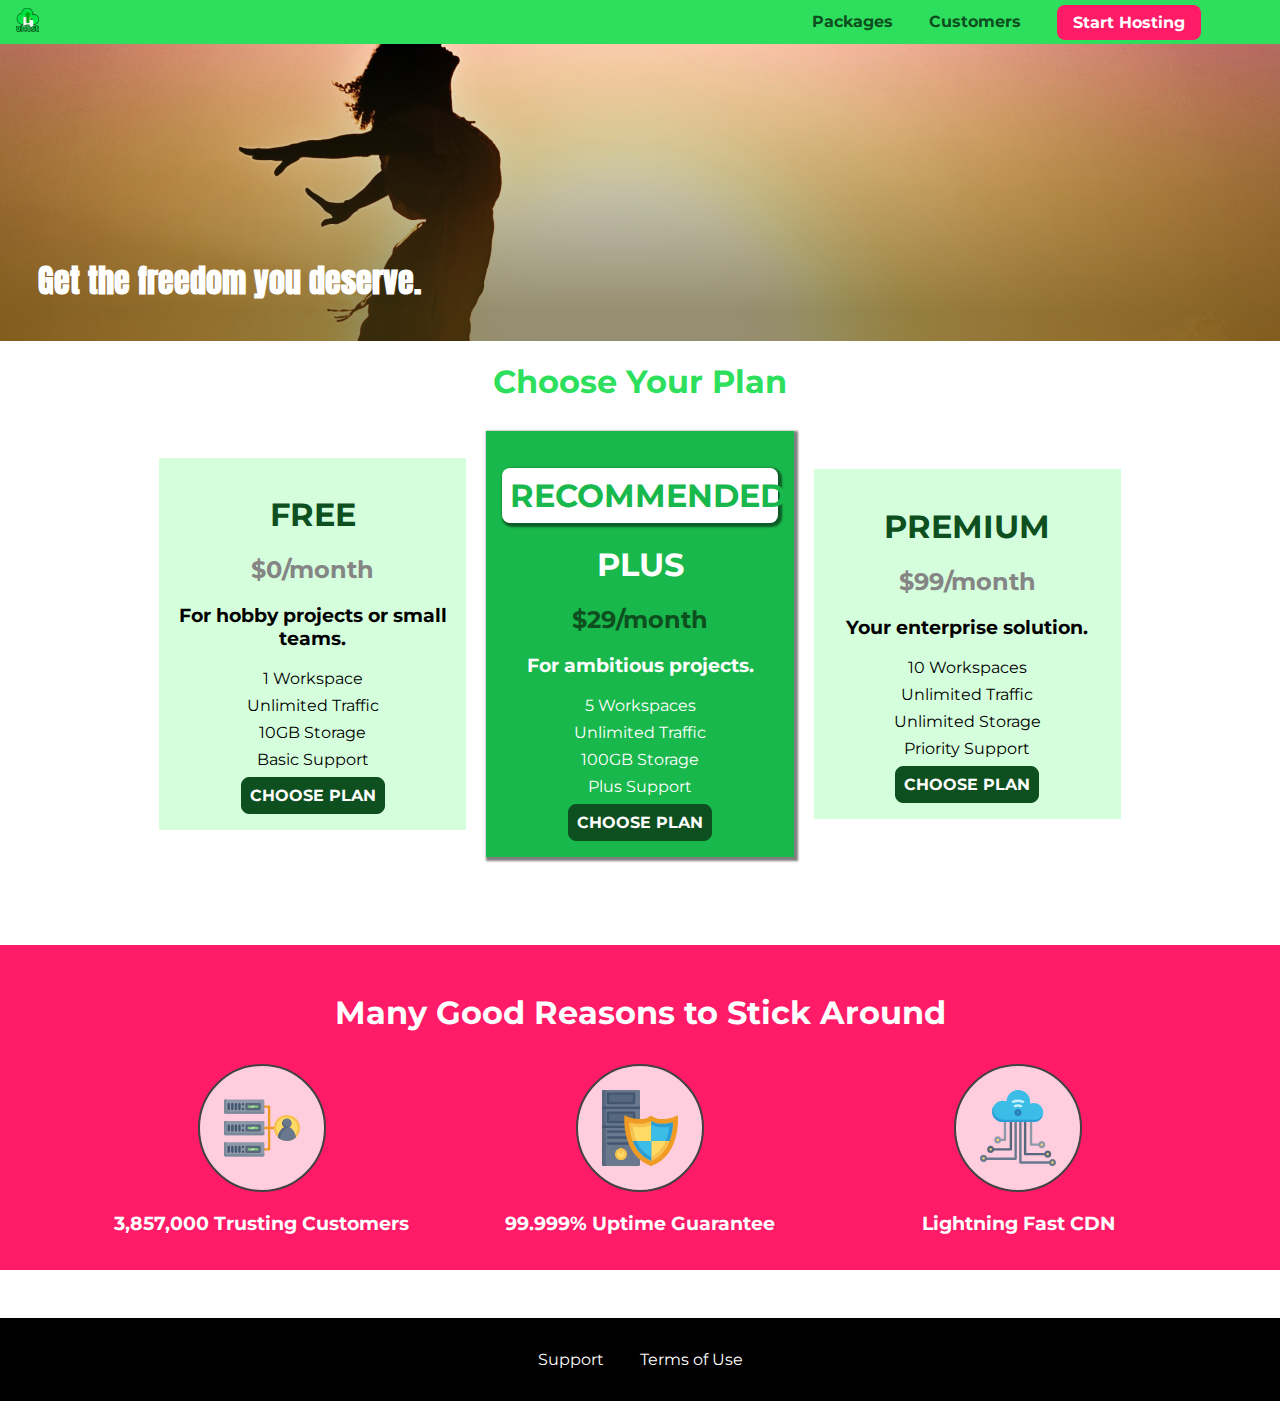
==== commit b74dafaf: "Change size units in css files && Create backdrop" ====
--- a/index.html
+++ b/index.html
@@ -18,6 +18,7 @@
   </head>
 
   <body>
+    <div class="backdrop"></div>
     <header class="main-header">
       <div>
         <a href="index.html" class="main-header__brand"
--- a/shared.css
+++ b/shared.css
@@ -7,13 +7,24 @@
   margin: 0;
 }
 
+.backdrop {
+  position: fixed;
+  display: none;
+  top: 0;
+  left: 0;
+  z-index: 100;
+  width: 100vw;
+  height: 100vh;
+  background: rgba(0, 0, 0, 0.5);
+}
+
 .main-header {
   width: 100%;
   position: fixed;
   top: 0;
   left: 0;
   background: #2ddf5c;
-  padding: 8px 16px;
+  padding: 0.5rem 1rem;
   z-index: 1;
 }
 
@@ -26,13 +37,15 @@
   color: #0e4f1f;
   text-decoration: none;
   font-weight: bold;
-  font-size: 22px;
-  height: 22px;
+  font-size: 1.5rem;
+  height: 1.5rem;
+  /* width: 20px; */
   display: inline-block;
 }
 
 .main-header__brand img {
   height: 100%;
+  /* width: 100%; */
 }
 
 .main-nav {
@@ -50,14 +63,14 @@
 
 .main-nav__item {
   display: inline-block;
-  margin: 0 16px;
+  margin: 0 1rem;
 }
 
 .main-nav__item a {
   text-decoration: none;
   color: #0e4f1f;
   font-weight: bold;
-  padding: 3px 0;
+  padding: 0.2rem 0;
 }
 
 .main-nav__item a:hover,
@@ -69,7 +82,7 @@
 .main-nav__item--cta a {
   color: white;
   background: #ff1b68;
-  padding: 8px 16px;
+  padding: 0.5rem 1rem;
   border-radius: 8px;
 }
 
@@ -82,8 +95,8 @@
 
 .main-footer {
   background: black;
-  padding: 32px;
-  margin-top: 48px;
+  padding: 2rem;
+  margin-top: 3rem;
 }
 
 .main-footer__links {
@@ -95,7 +108,7 @@
 
 .main-footer__link {
   display: inline-block;
-  margin: 0 16px;
+  margin: 0 1rem;
 }
 
 .main-footer__link a {
@@ -113,7 +126,7 @@
   color: white;
   font: inherit;
   border: 1.5px solid #0e4f1f;
-  padding: 8px;
+  padding: 0.5rem;
   border-radius: 8px;
   font-weight: bold;
   cursor: pointer;
--- a/main.css
+++ b/main.css
@@ -1,30 +1,19 @@
 #product-overview {
   background: linear-gradient(to top, rgba(80, 68, 18, 0.6) 10%, transparent),
-    url('images/freedom.jpg') left 10% bottom 20% / cover no-repeat border-box,
+    url('images/freedom.jpg') left 10% bottom 70% / cover no-repeat border-box,
     #ff1b68;
-  /* background-image: url('freedom.jpg');
-  background-size: cover;
-  background-position: left 10% top 20%; */
+  /* background-image: url("freedom.jpg");
+    background-size: cover;
+    background-position: left 10% bottom 20%; */
   /* background-repeat: no-repeat;
-  background-origin: border-box;
-  background-clip: border-box; */
-  /* background-image: linear-gradient(
-    180deg,
-    red 70%,
-    blue 80%,
-    rgba(0, 0, 0, 0.5)
-  ); */
-  /* background-image: radial-gradient(
-    ellipse farthest-side at 20% 50%,
-    red,
-    blue,
-    green
-  ); */
-  width: 100%;
-  height: 528px;
-  padding: 10px;
-  margin-top: 43px;
-  /* border: 5px red dashed; */
+    background-origin: border-box;
+    background-clip: border-box; */
+  /* background-image: linear-gradient(180deg, red 70%, blue 60%, rgba(0,0,0,0.5)); */
+  /* background-image: radial-gradient(ellipse farthest-corner at 20% 50%, red, blue 70%, green); */
+  width: 100vw;
+  height: 33vh;
+  margin-top: 2.75rem;
+  /* border: 5px dashed red; */
   position: relative;
 }
 
@@ -50,8 +39,8 @@
 .plan {
   background: #d5ffdc;
   text-align: center;
-  padding: 16px;
-  margin: 8px;
+  padding: 1rem;
+  margin: 0.5rem;
   display: inline-block;
   width: 30%;
   vertical-align: middle;
@@ -66,7 +55,7 @@
 .plan__annotation {
   background: white;
   color: #19b84c;
-  padding: 8px;
+  padding: 0.5rem;
   box-shadow: 2px 2px 2px 2px rgba(0, 0, 0, 0.5);
   border-radius: 8px;
 }
@@ -89,23 +78,23 @@
 
 .plan__features {
   list-style: none;
+  margin: 0;
   padding: 0;
-  margin: 0;
 }
 
 .plan__feature {
-  margin: 8px 0;
+  margin: 0.5rem 0;
 }
 
 #key-features {
   background: #ff1b68;
-  margin-top: 80px;
-  padding: 16px;
+  margin-top: 5rem;
+  padding: 1rem;
 }
 
 #key-features .section-title {
   color: white;
-  margin: 32px;
+  margin: 2rem;
 }
 
 .key-feature__list {
@@ -127,13 +116,13 @@
   height: 128px;
   border: 2px solid #424242;
   border-radius: 50%;
-  margin: 0 auto;
-  padding: 20px;
+  margin: auto;
+  padding: 1.5rem;
 }
 
 .key-feature__description {
   text-align: center;
   font-weight: bold;
   color: white;
-  font-size: 20px;
+  font-size: 1.2rem;
 }
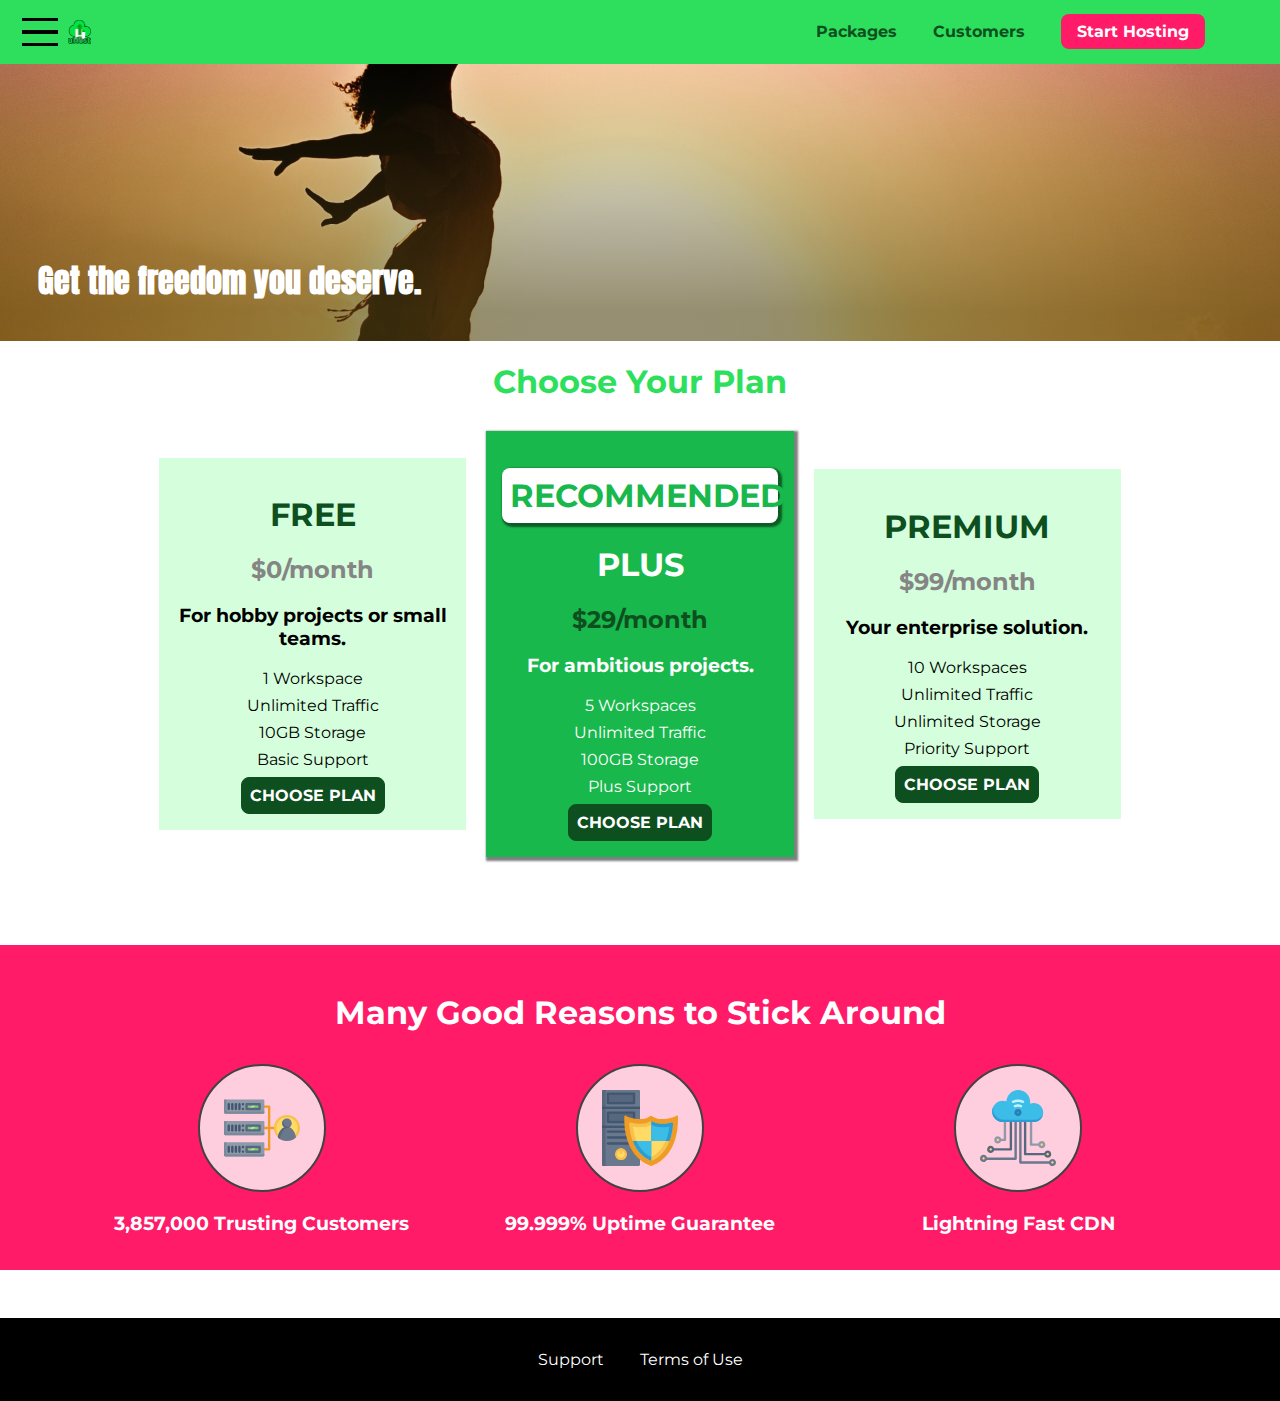
==== commit 0a5891eb: "Add modal and sidenav" ====
--- a/index.html
+++ b/index.html
@@ -19,8 +19,22 @@
 
   <body>
     <div class="backdrop"></div>
+    <div class="modal">
+      <h1 class="modal__title">Do you want to continue?</h1>
+      <div class="modal__actions">
+        <a href="start-hosting/index.html" class="modal__action">Yes!</a>
+        <button class="modal__action modal__action--negative" type="button">
+          No!
+        </button>
+      </div>
+    </div>
     <header class="main-header">
       <div>
+        <button class="toggle-button">
+          <span class="toggle-button__bar"></span>
+          <span class="toggle-button__bar"></span>
+          <span class="toggle-button__bar"></span>
+        </button>
         <a href="index.html" class="main-header__brand"
           ><img
             src="images/uhost-icon.png"
@@ -41,6 +55,19 @@
         </ul>
       </nav>
     </header>
+    <nav class="mobile-nav">
+      <ul class="mobile-nav__items">
+        <li class="mobile-nav__item">
+          <a href="packages/index.html">Packages</a>
+        </li>
+        <li class="mobile-nav__item">
+          <a href="customers/index.html">Customers</a>
+        </li>
+        <li class="mobile-nav__item mobile-nav__item--cta">
+          <a href="start-hosting/index.html">Start Hosting</a>
+        </li>
+      </ul>
+    </nav>
     <main>
       <section id="product-overview">
         <h1>Get the freedom you deserve.</h1>
@@ -503,5 +530,6 @@
         </ul>
       </nav>
     </footer>
+    <script src="shared.js"></script>
   </body>
 </html>
--- a/shared.css
+++ b/shared.css
@@ -33,6 +33,28 @@
   vertical-align: middle;
 }
 
+.toggle-button {
+  width: 3rem;
+  background: transparent;
+  border: none;
+  cursor: pointer;
+  padding-top: 0;
+  padding-bottom: 0;
+  vertical-align: middle;
+}
+
+.toggle-button:focus {
+  outline: none;
+}
+
+.toggle-button__bar {
+  width: 100%;
+  height: 0.2rem;
+  background: black;
+  display: block;
+  margin: 0.6rem 0;
+}
+
 .main-header__brand {
   color: #0e4f1f;
   text-decoration: none;
@@ -41,6 +63,7 @@
   height: 1.5rem;
   /* width: 20px; */
   display: inline-block;
+  vertical-align: middle;
 }
 
 .main-header__brand img {
@@ -51,7 +74,7 @@
 .main-nav {
   display: inline-block;
   text-align: right;
-  width: calc(100% - 74px);
+  width: calc(100% - 122px);
   vertical-align: middle;
 }
 
@@ -66,7 +89,8 @@
   margin: 0 1rem;
 }
 
-.main-nav__item a {
+.main-nav__item a,
+.mobile-nav__item a {
   text-decoration: none;
   color: #0e4f1f;
   font-weight: bold;
@@ -79,7 +103,8 @@
   border-bottom: 5px solid white;
 }
 
-.main-nav__item--cta a {
+.main-nav__item--cta a,
+.mobile-nav__item--cta a {
   color: white;
   background: #ff1b68;
   padding: 0.5rem 1rem;
@@ -117,7 +142,9 @@
 }
 
 .main-footer__link a:hover,
-.main-footer__link a:active {
+.main-footer__link a:active,
+.mobile-nav__item--cta a:hover,
+.mobile-nav__item--cta a:active {
   color: #ccc;
 }
 
@@ -141,3 +168,35 @@
 .button:focus {
   outline: none;
 }
+
+.mobile-nav {
+  display: none;
+  position: fixed;
+  z-index: 101;
+  top: 0;
+  left: 0;
+  background: white;
+  width: 80%;
+  height: 100vh;
+}
+
+.mobile-nav__items {
+  width: 90%;
+  height: 100%;
+  list-style: none;
+  margin: 10% auto;
+  padding: 0;
+  text-align: center;
+}
+
+.mobile-nav__item {
+  margin: 1rem 0;
+}
+
+.mobile-nav__item a {
+  font-size: 1.5rem;
+}
+
+.open {
+  display: block !important;
+}
--- a/main.css
+++ b/main.css
@@ -126,3 +126,52 @@
   color: white;
   font-size: 1.2rem;
 }
+
+.modal {
+  position: fixed;
+  display: none;
+  z-index: 200;
+  top: 20%;
+  left: 30%;
+  width: 40%;
+  background: white;
+  padding: 1rem;
+  border: 1px solid #ccc;
+  box-shadow: 1px 1px 1px rgba(0, 0, 0, 0.5);
+}
+
+.modal__title {
+  text-align: center;
+  margin: 0 0 1rem 0;
+}
+
+.modal__actions {
+  text-align: center;
+}
+
+.modal__action {
+  border: 1px solid #0e4f1f;
+  background: #0e4f1f;
+  text-decoration: none;
+  color: white;
+  font: inherit;
+  padding: 0.5rem 1rem;
+  cursor: pointer;
+}
+
+.modal__action:hover,
+.modal__action:active {
+  background: #2ddf5c;
+  border-color: #2ddf5c;
+}
+
+.modal__action--negative {
+  background: red;
+  border-color: red;
+}
+
+.modal__action--negative:hover,
+.modal__action--negative:active {
+  background: #ff5454;
+  border-color: #ff5454;
+}
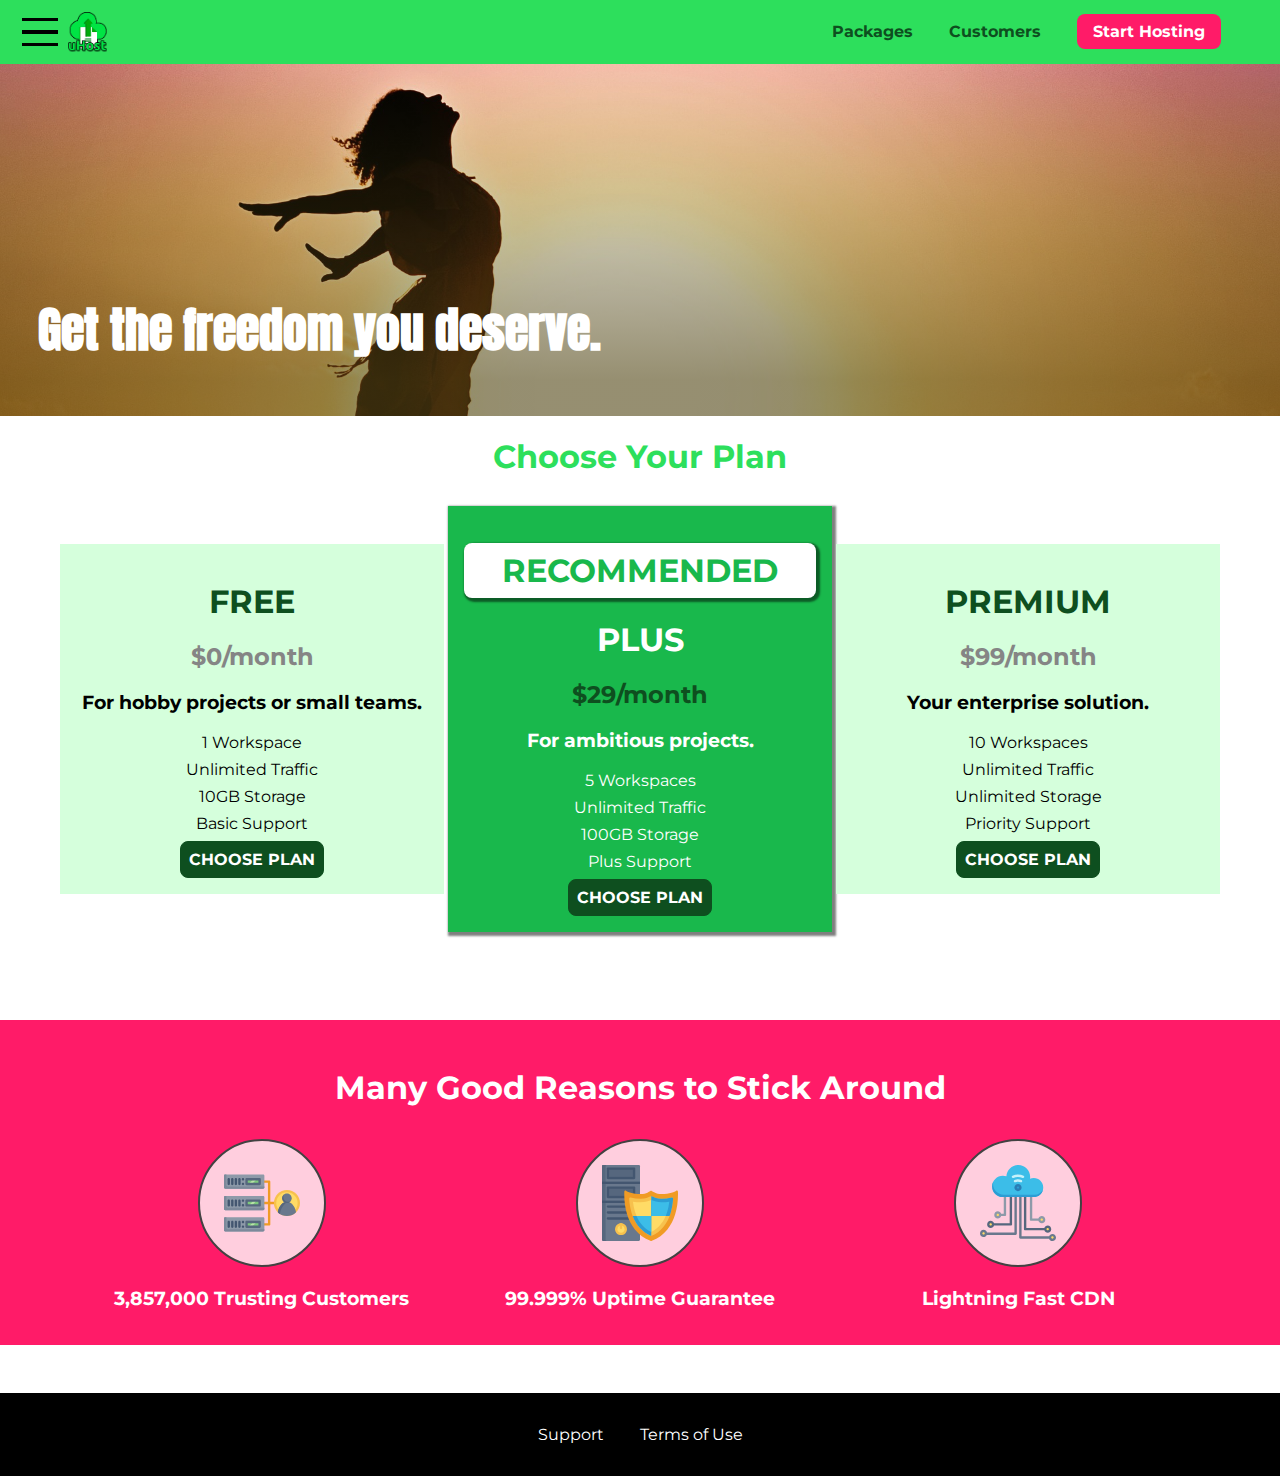
==== commit a0c4383f: "Make website responsive" ====
--- a/index.html
+++ b/index.html
@@ -3,6 +3,7 @@
   <head>
     <meta charset="UTF-8" />
     <meta http-equiv="X-UA-Compatible" content="ie=edge" />
+    <meta name="viewport" content="width=device-width, initial-scale=1.0" />
     <title>uHost</title>
     <link rel="shortcut icon" href="favicon.png" />
     <link
--- a/shared.css
+++ b/shared.css
@@ -5,6 +5,11 @@
 body {
   font-family: 'Montserrat', sans-serif;
   margin: 0;
+}
+
+main {
+  min-height: calc(100vh - 3.5rem - 8rem);
+  margin-top: 3.5rem;
 }
 
 .backdrop {
@@ -59,8 +64,7 @@
   color: #0e4f1f;
   text-decoration: none;
   font-weight: bold;
-  font-size: 1.5rem;
-  height: 1.5rem;
+  height: 2.5rem;
   /* width: 20px; */
   display: inline-block;
   vertical-align: middle;
--- a/main.css
+++ b/main.css
@@ -1,7 +1,6 @@
 #product-overview {
   background: linear-gradient(to top, rgba(80, 68, 18, 0.6) 10%, transparent),
-    url('images/freedom.jpg') left 10% bottom 70% / cover no-repeat border-box,
-    #ff1b68;
+    url('images/freedom.jpg') center/cover no-repeat border-box, #312428;
   /* background-image: url("freedom.jpg");
     background-size: cover;
     background-position: left 10% bottom 20%; */
@@ -10,16 +9,10 @@
     background-clip: border-box; */
   /* background-image: linear-gradient(180deg, red 70%, blue 60%, rgba(0,0,0,0.5)); */
   /* background-image: radial-gradient(ellipse farthest-corner at 20% 50%, red, blue 70%, green); */
-  width: 100vw;
+  /* width: 100vw; */
   height: 33vh;
-  margin-top: 2.75rem;
   /* border: 5px dashed red; */
   position: relative;
-}
-
-.section-title {
-  color: #2ddf5c;
-  text-align: center;
 }
 
 #product-overview h1 {
@@ -28,11 +21,22 @@
   position: absolute;
   bottom: 5%;
   left: 3%;
-}
-
-.plan__list {
-  width: 80%;
-  margin: auto;
+  font-size: 1.6rem;
+}
+
+@media (min-width: 40rem) and (min-height: 40rem) {
+  #product-overview {
+    height: 40vh;
+    background-position: 50% 25%;
+  }
+
+  #product-overview h1 {
+    font-size: 3rem;
+  }
+}
+
+.section-title {
+  color: #2ddf5c;
   text-align: center;
 }
 
@@ -40,16 +44,13 @@
   background: #d5ffdc;
   text-align: center;
   padding: 1rem;
-  margin: 0.5rem;
-  display: inline-block;
-  width: 30%;
-  vertical-align: middle;
+  margin: 0.5rem 0;
+  width: 100%;
 }
 
 .plan--highlighted {
   background: #19b84c;
   color: white;
-  box-shadow: 2px 2px 2px 2px rgba(0, 0, 0, 0.5);
 }
 
 .plan__annotation {
@@ -86,6 +87,25 @@
   margin: 0.5rem 0;
 }
 
+@media (min-width: 40rem) {
+  .plan__list {
+    width: 100%;
+    text-align: center;
+  }
+
+  .plan {
+    display: inline-block;
+    width: 30%;
+    vertical-align: middle;
+    min-width: 13rem;
+    max-width: 25rem;
+  }
+
+  .plan--highlighted {
+    box-shadow: 2px 2px 2px 2px rgba(0, 0, 0, 0.5);
+  }
+}
+
 #key-features {
   background: #ff1b68;
   margin-top: 5rem;
@@ -102,12 +122,6 @@
   margin: 0;
   padding: 0;
   text-align: center;
-}
-
-.key-feature {
-  display: inline-block;
-  width: 30%;
-  vertical-align: top;
 }
 
 .key-feature__image {
@@ -125,6 +139,15 @@
   font-weight: bold;
   color: white;
   font-size: 1.2rem;
+}
+
+@media (min-width: 40rem) {
+  .key-feature {
+    display: inline-block;
+    width: 30%;
+    max-width: 25rem;
+    vertical-align: top;
+  }
 }
 
 .modal {
